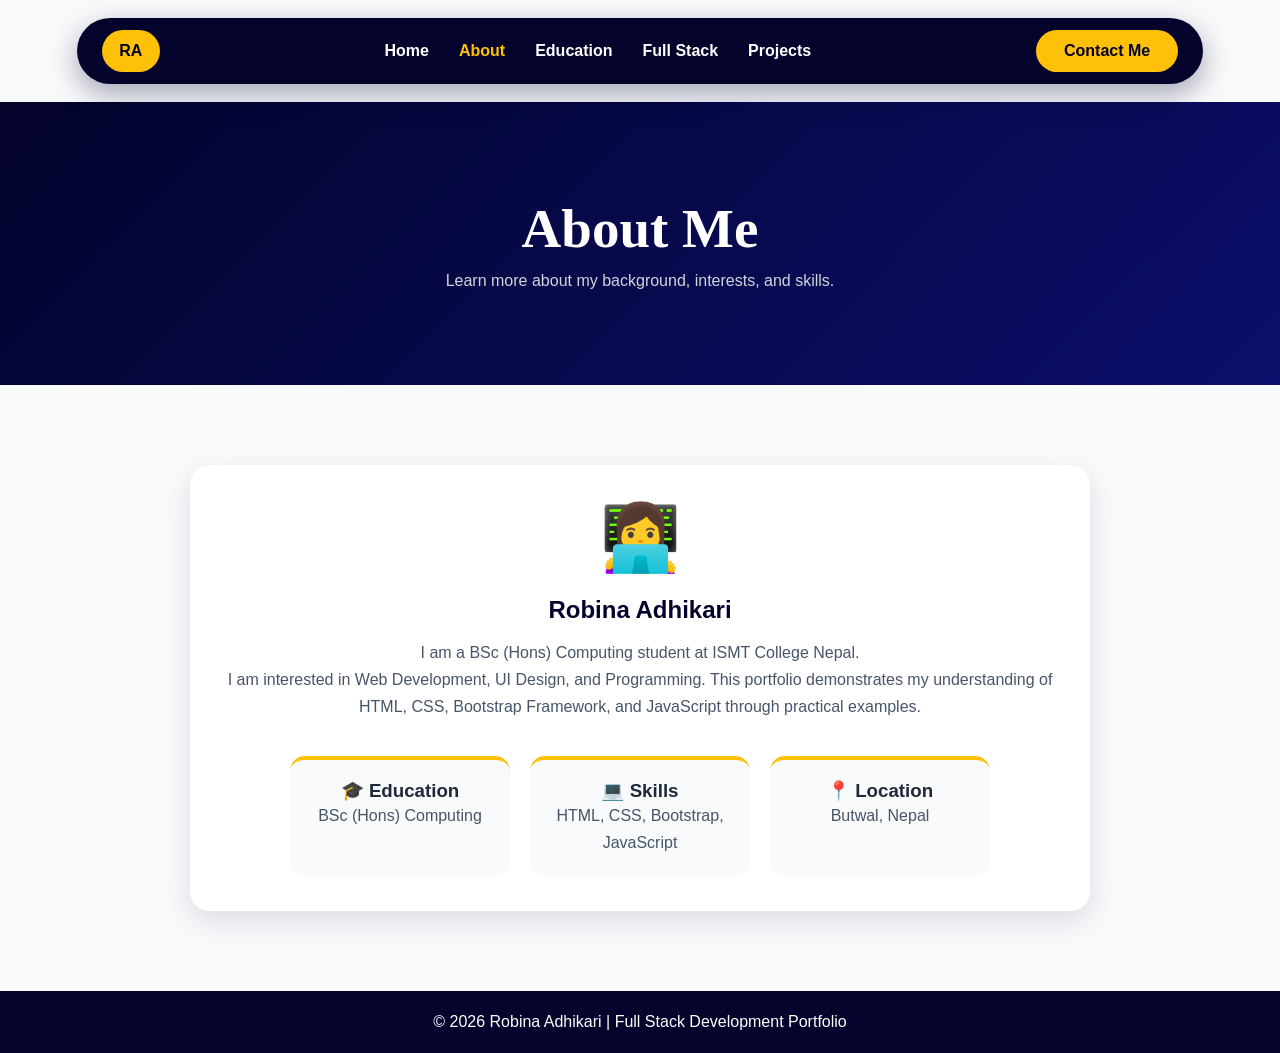
==== html/about.html @ 2925eb42 "Initial portfolio website" ====
<!DOCTYPE html>
<html lang="en">
<head>
    <meta charset="UTF-8">
    <meta name="viewport" content="width=device-width, initial-scale=1.0">
    <title>About Me</title>
    <link rel="stylesheet" href="../css/style.css">
</head>
<body>

<nav class="navbar">
    <div class="logo">RA</div>

    <ul>
        <li><a href="index.html">Home</a></li>
        <li><a href="about.html" class="active">About</a></li>
        <li><a href="education.html">Education</a></li>
        <li><a href="fullstack.html">Full Stack</a></li>
        <li><a href="projects.html">Projects</a></li>
       
    </ul>

    <a href="contact.html" class="contact-btn">Contact Me</a>
</nav>

<section class="page-hero">
    <h1>About Me</h1>
    <p>Learn more about my background, interests, and skills.</p>
</section>

<section class="about-section">
    <div class="about-card">
        <div class="icon">👩‍💻</div>

        <h2>Robina Adhikari</h2>

        <p>
            I am a BSc (Hons) Computing student at ISMT College Nepal.
        </p>

        <p>
            I am interested in Web Development, UI Design, and Programming.
            This portfolio demonstrates my understanding of HTML, CSS,
            Bootstrap Framework, and JavaScript through practical examples.
        </p>

        <div class="about-info">
            <div class="info-box">
                <h3>🎓 Education</h3>
                <p>BSc (Hons) Computing</p>
            </div>

            <div class="info-box">
                <h3>💻 Skills</h3>
                <p>HTML, CSS, Bootstrap, JavaScript</p>
            </div>

            <div class="info-box">
                <h3>📍 Location</h3>
                <p>Butwal, Nepal</p>
            </div>
        </div>
    </div>
</section>

<footer>
    <p>© 2026 Robina Adhikari | Full Stack Development Portfolio</p>
</footer>

</body>
</html>
---- css/style.css ----
*
{
    margin: 0;
    padding: 0;
    box-sizing: border-box;
}


html {
    scroll-behavior: smooth;
}

body {
    font-family: Arial, sans-serif;
    background: #f8fafc;
    color: #1e293b;
}

/* Navbar */
.navbar {
    width: 88%;
    margin: 18px auto;
    background: #03032c;
    border-radius: 35px;
    padding: 12px 25px;
    display: flex;
    align-items: center;
    justify-content: space-between;
    animation: slideDown 1s ease;
    position: sticky;
    top: 12px;
    z-index: 1000;
    box-shadow: 0 10px 30px rgba(3, 3, 44, 0.35);
}

.logo {
    background: #ffc107;
    color: #03032c;
    width: 58px;
    height: 42px;
    border-radius: 25px;
    display: flex;
    align-items: center;
    justify-content: center;
    font-weight: 900;
}

.navbar ul {
    list-style: none;
    display: flex;
    gap: 30px;
}

.navbar a {
    color: white;
    text-decoration: none;
    font-weight: 700;
    transition: 0.3s;
}

.navbar a:hover,
.navbar a.active {
    color: #ffc107;
}

.contact-btn {
    background: #ffc107;
    color: #03032c !important;
    padding: 12px 28px;
    border-radius: 25px;
    transition: 0.3s;
}

.contact-btn:hover {
    background: white;
    color: #03032c !important;
}

/* Home Hero */
.hero {
    min-height: 82vh;
    display: flex;
    align-items: center;
    justify-content: space-around;
    padding: 50px 8%;
    gap: 40px;
}

.hero-text {
    max-width: 560px;
    animation: fadeLeft 1.2s ease;
}

.intro {
    color: #ffc107;
    font-size: 22px;
    font-weight: bold;
}

.hero-text h1 {
    font-family: Georgia, serif;
    font-size: 62px;
    color: #03032c;
    margin: 10px 0;
}

.hero-text h2 {
    color: #ffc107;
    margin-bottom: 20px;
}

.hero-text p {
    color: #475569;
    line-height: 1.8;
    margin-bottom: 28px;
}

.main-btn,
.second-btn {
    display: inline-block;
    padding: 14px 28px;
    border-radius: 30px;
    margin-right: 12px;
    text-decoration: none;
    font-weight: bold;
    transition: 0.3s;
}

.main-btn {
    background: #ffc107;
    color: #03032c;
    border: 3px solid #ffc107;
}

.second-btn {
    background: #03032c;
    color: white;
    border: 3px solid #03032c;
}

.main-btn:hover,
.second-btn:hover {
    transform: scale(1.05);
}

/* Profile Circle */
.circle-bg {
    width: 380px;
    height: 380px;
    background: #03032c;
    border-radius: 50%;
    display: flex;
    align-items: center;
    justify-content: center;
    animation: float 3s ease-in-out infinite;
    box-shadow: 0 20px 45px rgba(3, 3, 44, 0.35);
}

.circle-bg img {
    width: 270px;
    height: 270px;
    border-radius: 50%;
    object-fit: cover;
    border: 8px solid #ffc107;
    outline: 6px solid white;
}

/* Page Hero */
.page-hero,
.projects-hero,
.contact-hero {
    text-align: center;
    padding: 95px 10%;
    background: linear-gradient(135deg, #03032c, #0b0f6b);
    color: white;
}

.page-hero h1,
.projects-hero h1,
.contact-hero h1 {
    font-size: 55px;
    font-family: Georgia, serif;
}

.page-hero p,
.projects-hero p,
.contact-hero p {
    margin-top: 12px;
    color: #d1d5db;
}

/* Sections */
.about-section,
.education-section,
.projects-section,
.contact-section {
    padding: 80px 10%;
}

/* Cards */
.about-card,
.education-card,
.project-card,
.contact-card,
.contact-form,
.stack-card {
    background: white;
    padding: 35px;
    border-radius: 20px;
    box-shadow: 0 10px 30px rgba(3, 3, 44, 0.12);
    transition: 0.3s;
}

.about-card {
    max-width: 900px;
    margin: auto;
    text-align: center;
}

.icon {
    font-size: 65px;
    margin-bottom: 20px;
}

.about-card h2,
.education-card h2,
.stack-card h2,
.project-card h2 {
    color: #03032c;
    margin-bottom: 15px;
}

.about-card p,
.education-card p,
.stack-card p,
.project-card p {
    line-height: 1.7;
    color: #475569;
}

.about-info {
    display: flex;
    justify-content: center;
    gap: 20px;
    flex-wrap: wrap;
    margin-top: 35px;
}

.info-box {
    background: #f8fafc;
    padding: 20px;
    width: 220px;
    border-radius: 15px;
    border-top: 4px solid #ffc107;
    transition: 0.3s;
}

.info-box:hover {
    background: #03032c;
    color: white;
    transform: scale(1.05);
}

/* Education */
.education-card{
    max-width:900px;
    margin:auto;
    background:white;
    padding:45px;
    border-radius:20px;
    border-left:6px solid #ffc107;
    box-shadow:0 10px 30px rgba(3,3,44,.12);
}

.education-card h2{
    color:#00164d;
    font-size:38px;
    margin-bottom:15px;
}

.education-card h3{
    color:#ffc107;
    margin-bottom:15px;
}

.education-card p{
    line-height:1.8;
    color:#475569;
}

.edu-skills{
    display:flex;
    flex-wrap:wrap;
    gap:12px;
    margin-top:25px;
}

.edu-skills span{
    background:#00164d;
    color:white;
    padding:10px 18px;
    border-radius:25px;
    font-size:14px;
    font-weight:600;
}
/* Full Stack */
.fullstack-hero {
    text-align: center;
    padding: 85px 10%;
    background: linear-gradient(135deg, #03032c, #0b0f6b);
    color: white;
}

.fullstack-hero h1 {
    font-size: 48px;
    margin-bottom: 20px;
    font-family: Georgia, serif;
}

.fullstack-hero p {
    max-width: 800px;
    margin: 0 auto 30px;
    line-height: 1.8;
    color: #d1d5db;
}

.fullstack-hero img {
    max-width: 700px;
    width: 100%;
    border-radius: 20px;
    box-shadow: 0 15px 35px rgba(0,0,0,0.35);
}

.stack-section {
    padding: 70px 10%;
    display: grid;
    grid-template-columns: repeat(3, 1fr);
    gap: 25px;
}

/* Projects */
.project-grid {
    display: grid;
    grid-template-columns: repeat(4, 1fr);
    gap: 25px;
}

.project-card:hover,
.about-card:hover,
.education-card:hover,
.stack-card:hover,
.contact-card:hover {
    transform: translateY(-10px);
}

.project-icon {
    width: 68px;
    height: 68px;
    border-radius: 50%;
    display: flex;
    align-items: center;
    justify-content: center;
    color: white;
    font-weight: 800;
    margin-bottom: 20px;
}

.html-icon {
    background: #f97316;
}

.css-icon {
    background: #2563eb;
}

.boot-icon {
    background: #8b5cf6;
}

.js-icon {
    background: #ffc107;
    color: #03032c;
}

.html-border {
    border-bottom: 5px solid #f97316;
}

.css-border {
    border-bottom: 5px solid #2563eb;
}

.boot-border {
    border-bottom: 5px solid #8b5cf6;
}

.js-border {
    border-bottom: 5px solid #ffc107;
}

.project-card button,
.contact-form button {
    margin-top: 18px;
    background: #ffc107;
    color: #03032c;
    border: none;
    padding: 12px 22px;
    border-radius: 25px;
    cursor: pointer;
    font-weight: 800;
    transition: 0.3s;
}

.project-card button:hover,
.contact-form button:hover {
    background: #03032c;
    color: white;
}

#message {
    margin-top: 15px;
    font-weight: bold;
    color: #03032c;
}

/* CONTACT HERO */

.contact-hero{
    height:340px;
    background:linear-gradient(135deg,#00164d,#00276e);

    background-size: cover;
    background-position: center;

    display: flex;
    justify-content: center;
    align-items: center;
    text-align: center;
}

.hero-content h1 {
    color: white;
    font-size: 58px;
    font-family: Georgia, serif;
}

.hero-content p {
    color: #dbeafe;
    margin-top: 10px;
}

/* BUTTONS */

.contact-tabs {
    display: flex;
    justify-content: center;
    gap: 40px;
    margin-top: -25px;
    margin-bottom: 70px;
}

.contact-tabs a {
    text-decoration: none;
    color: white;
    background: linear-gradient(90deg,#5c7cff,#55c7ff);
    padding: 14px 40px;
    border-radius: 30px;
    font-size: 12px;
    letter-spacing: 2px;
    font-weight: bold;
}

/* CARDS */

.contact-cards {
    max-width: 950px;
    margin: auto;
    display: grid;
    grid-template-columns: repeat(3,1fr);
    gap: 25px;
}

.contact-card {
    padding: 40px 30px;
    border-radius: 0;
    box-shadow: none;
}

.orange-card {
    background: #ff8c42;
    color: white;
}

.gray-card {
    background: #f2f2f2;
    color: #475569;
}

.blue-card {
    background: #0d2b50;
    color: white;
}

.contact-card h2 {
    margin-bottom: 15px;
}

/* FORM */

.contact-form {
    max-width: 950px;
    margin: 60px auto;
    box-shadow: none;
    background: white;
    padding: 0;
}


.contact-form h2 {
    color: #333;
    margin-bottom: 30px;
    font-size: 40px;
}

.form-grid {
    display: grid;
    grid-template-columns: repeat(2,1fr);
    gap: 20px 35px;
}

.form-grid input,
.form-grid textarea {
    border: none;
    border-bottom: 1px solid #ddd;
    padding: 15px 5px;
    outline: none;
}

.form-grid textarea {
    grid-column: span 2;
    height: 120px;
}

.contact-form button {
    margin-top: 25px;
    background: linear-gradient(90deg,#031046,#55c7ff);
    color: white;
    border: none;
    padding: 14px 35px;
    border-radius: 25px;
    cursor: pointer;
}

/* MOBILE */

@media(max-width:768px){

    .contact-cards,
    .form-grid{
        grid-template-columns:1fr;
    }

    .form-grid textarea{
        grid-column:span 1;
    }

    .contact-tabs{
        flex-direction:column;
        align-items:center;
    }

    .hero-content h1{
        font-size:40px;
    }
}
/* Footer */
footer {
    background: #03032c;
    color: white;
    text-align: center;
    padding: 22px;
}

/* Animations */
@keyframes slideDown {
    from {
        transform: translateY(-70px);
        opacity: 0;
    }

    to {
        transform: translateY(0);
        opacity: 1;
    }
}

@keyframes fadeLeft {
    from {
        transform: translateX(-70px);
        opacity: 0;
    }

    to {
        transform: translateX(0);
        opacity: 1;
    }
}

@keyframes float {
    0% {
        transform: translateY(0);
    }

    50% {
        transform: translateY(-16px);
    }

    100% {
        transform: translateY(0);
    }
}

/* Mobile Responsive */
@media (max-width: 1000px) {
    .navbar {
        flex-direction: column;
        gap: 16px;
        width: 94%;
    }

    .navbar ul {
        flex-wrap: wrap;
        justify-content: center;
        gap: 16px;
    }

    .hero {
        flex-direction: column;
        text-align: center;
    }

    .hero-text h1 {
        font-size: 42px;
    }

    .circle-bg {
        width: 280px;
        height: 280px;
    }

    .circle-bg img {
        width: 200px;
        height: 200px;
    }

    .project-grid,
    .stack-section,
    .contact-cards {
        grid-template-columns: 1fr;
    }

    .page-hero h1,
    .projects-hero h1,
    .contact-hero h1 {
        font-size: 40px;
    }
}
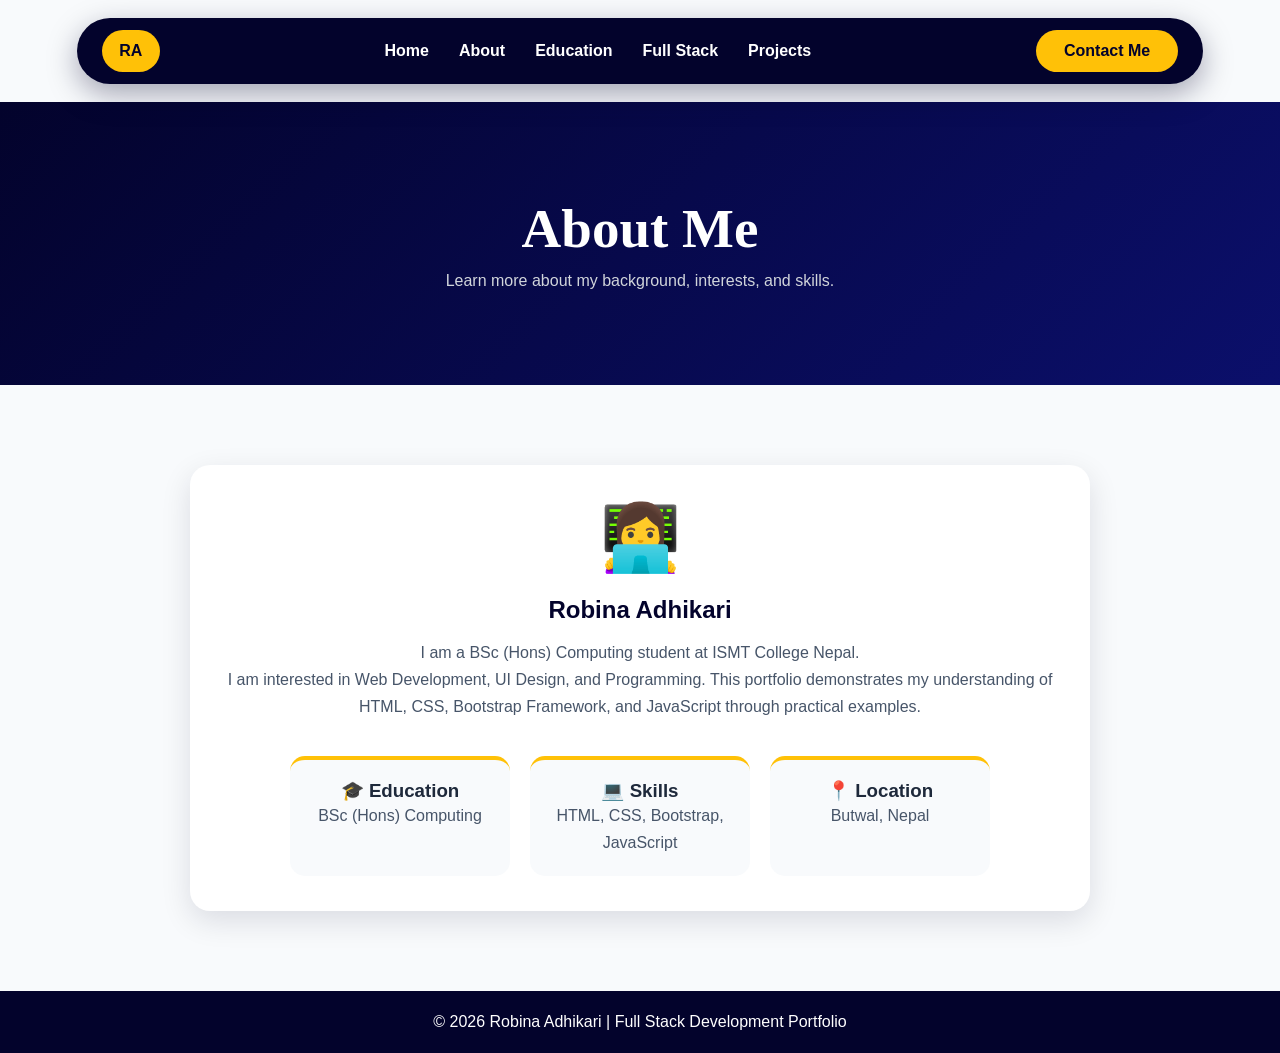
==== commit ee41a7b8: "fix all navigation paths" ====
--- a/html/about.html
+++ b/html/about.html
@@ -12,11 +12,13 @@
     <div class="logo">RA</div>
 
     <ul>
-        <li><a href="index.html">Home</a></li>
-        <li><a href="about.html" class="active">About</a></li>
-        <li><a href="education.html">Education</a></li>
-        <li><a href="fullstack.html">Full Stack</a></li>
-        <li><a href="projects.html">Projects</a></li>
+        <li><a href="../index.html">Home</a></li>
+<li><a href="about.html">About</a></li>
+<li><a href="education.html">Education</a></li>
+<li><a href="fullstack.html">Full Stack</a></li>
+<li><a href="projects.html">Projects</a></li>
+
+
        
     </ul>
 
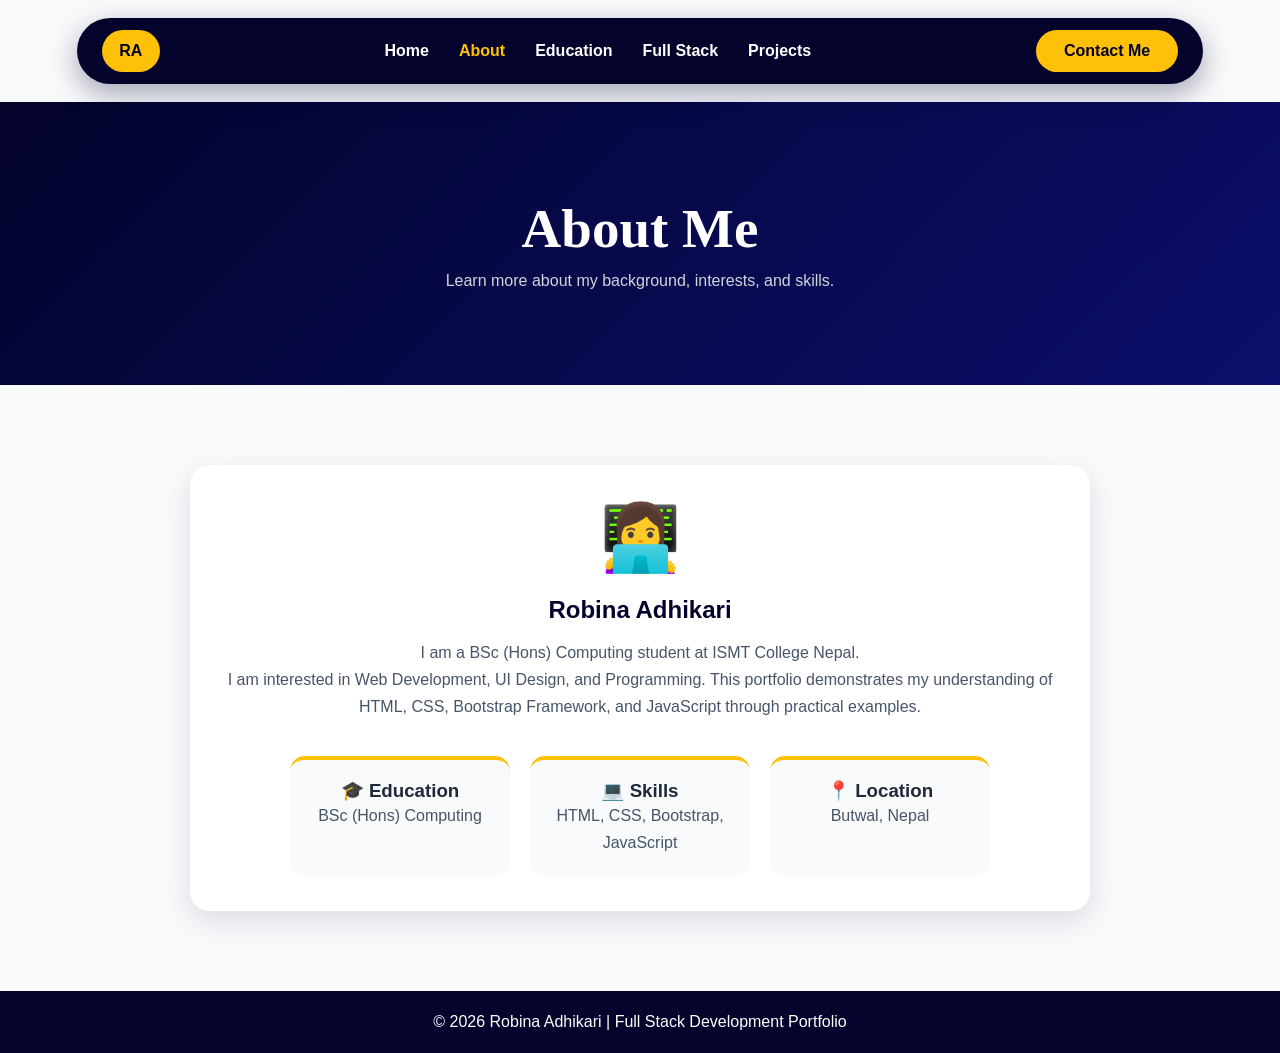
==== commit d4df2428: "Initial commit" ====
--- a/html/about.html
+++ b/html/about.html
@@ -12,12 +12,11 @@
     <div class="logo">RA</div>
 
     <ul>
-        <li><a href="../index.html">Home</a></li>
-<li><a href="about.html">About</a></li>
+       <li><a href="../index.html">Home</a></li>
+<li><a href="about.html" class="active">About</a></li>
 <li><a href="education.html">Education</a></li>
 <li><a href="fullstack.html">Full Stack</a></li>
 <li><a href="projects.html">Projects</a></li>
-
 
        
     </ul>
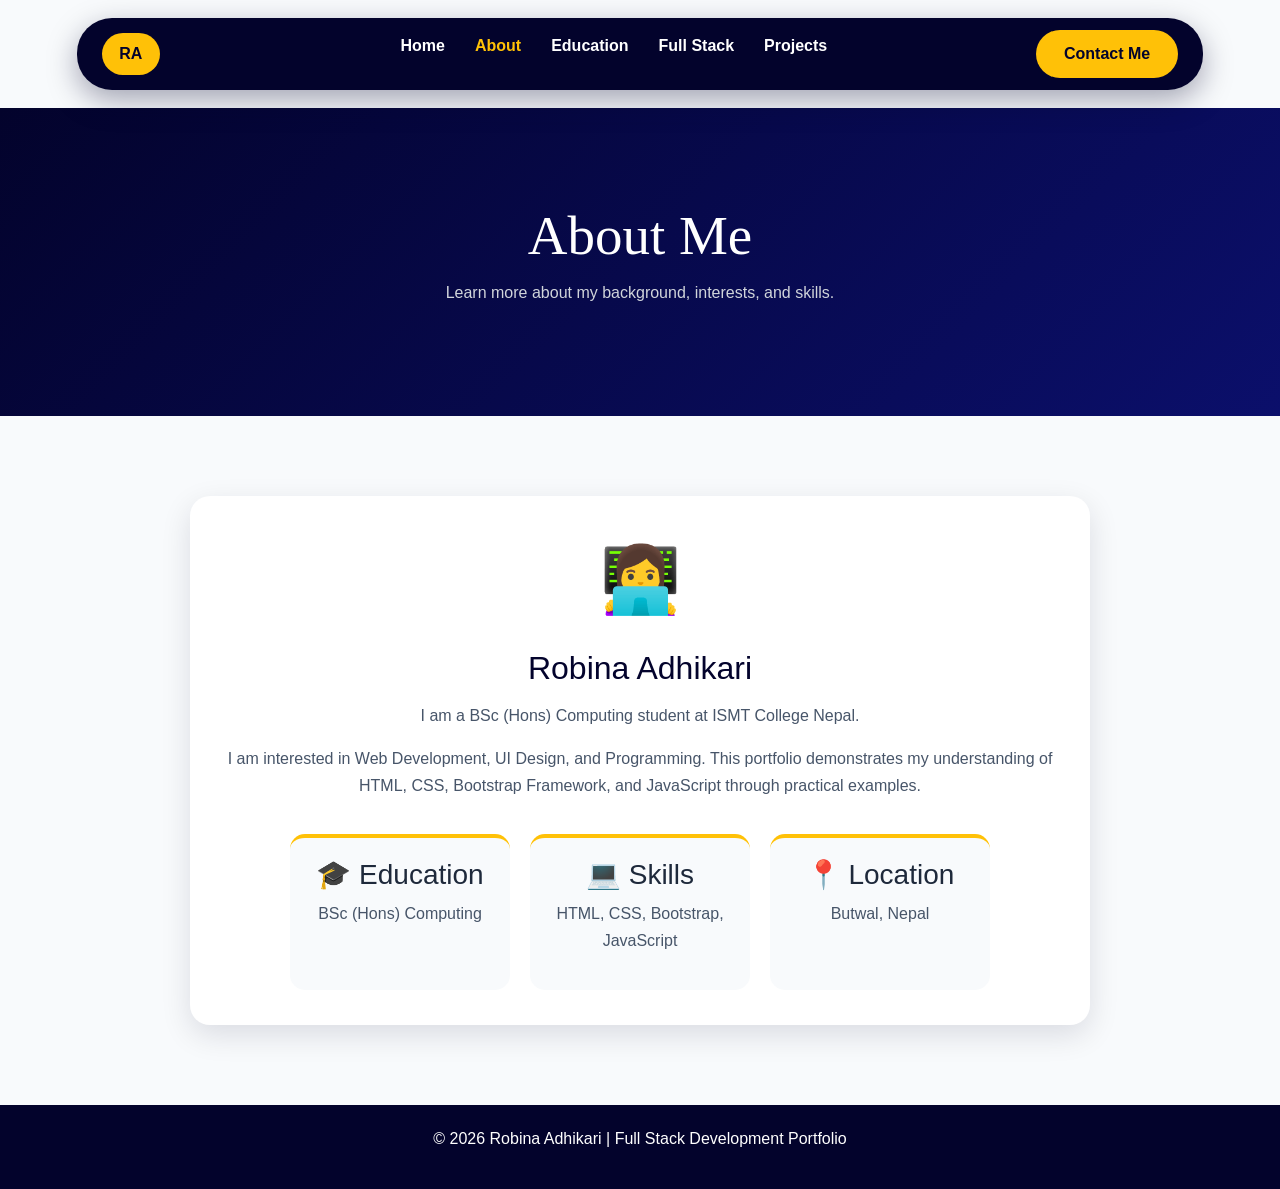
==== commit e44c5605: "update" ====
--- a/html/about.html
+++ b/html/about.html
@@ -4,7 +4,8 @@
     <meta charset="UTF-8">
     <meta name="viewport" content="width=device-width, initial-scale=1.0">
     <title>About Me</title>
-    <link rel="stylesheet" href="../css/style.css">
+    <link href="https://cdn.jsdelivr.net/npm/bootstrap@5.3.3/dist/css/bootstrap.min.css" rel="stylesheet">
+<link rel="stylesheet" href="../css/style.css">
 </head>
 <body>
 
--- a/css/style.css
+++ b/css/style.css
@@ -11,10 +11,12 @@
     scroll-behavior: smooth;
 }
 
+
 body {
     font-family: Arial, sans-serif;
     background: #f8fafc;
     color: #1e293b;
+    overflow-x: hidden;
 }
 
 /* Navbar */
@@ -342,8 +344,10 @@
 /* Projects */
 .project-grid {
     display: grid;
-    grid-template-columns: repeat(4, 1fr);
+    grid-template-columns: repeat(4, minmax(0, 1fr));
     gap: 25px;
+    max-width: 1200px;
+    margin: auto;
 }
 
 .project-card:hover,
